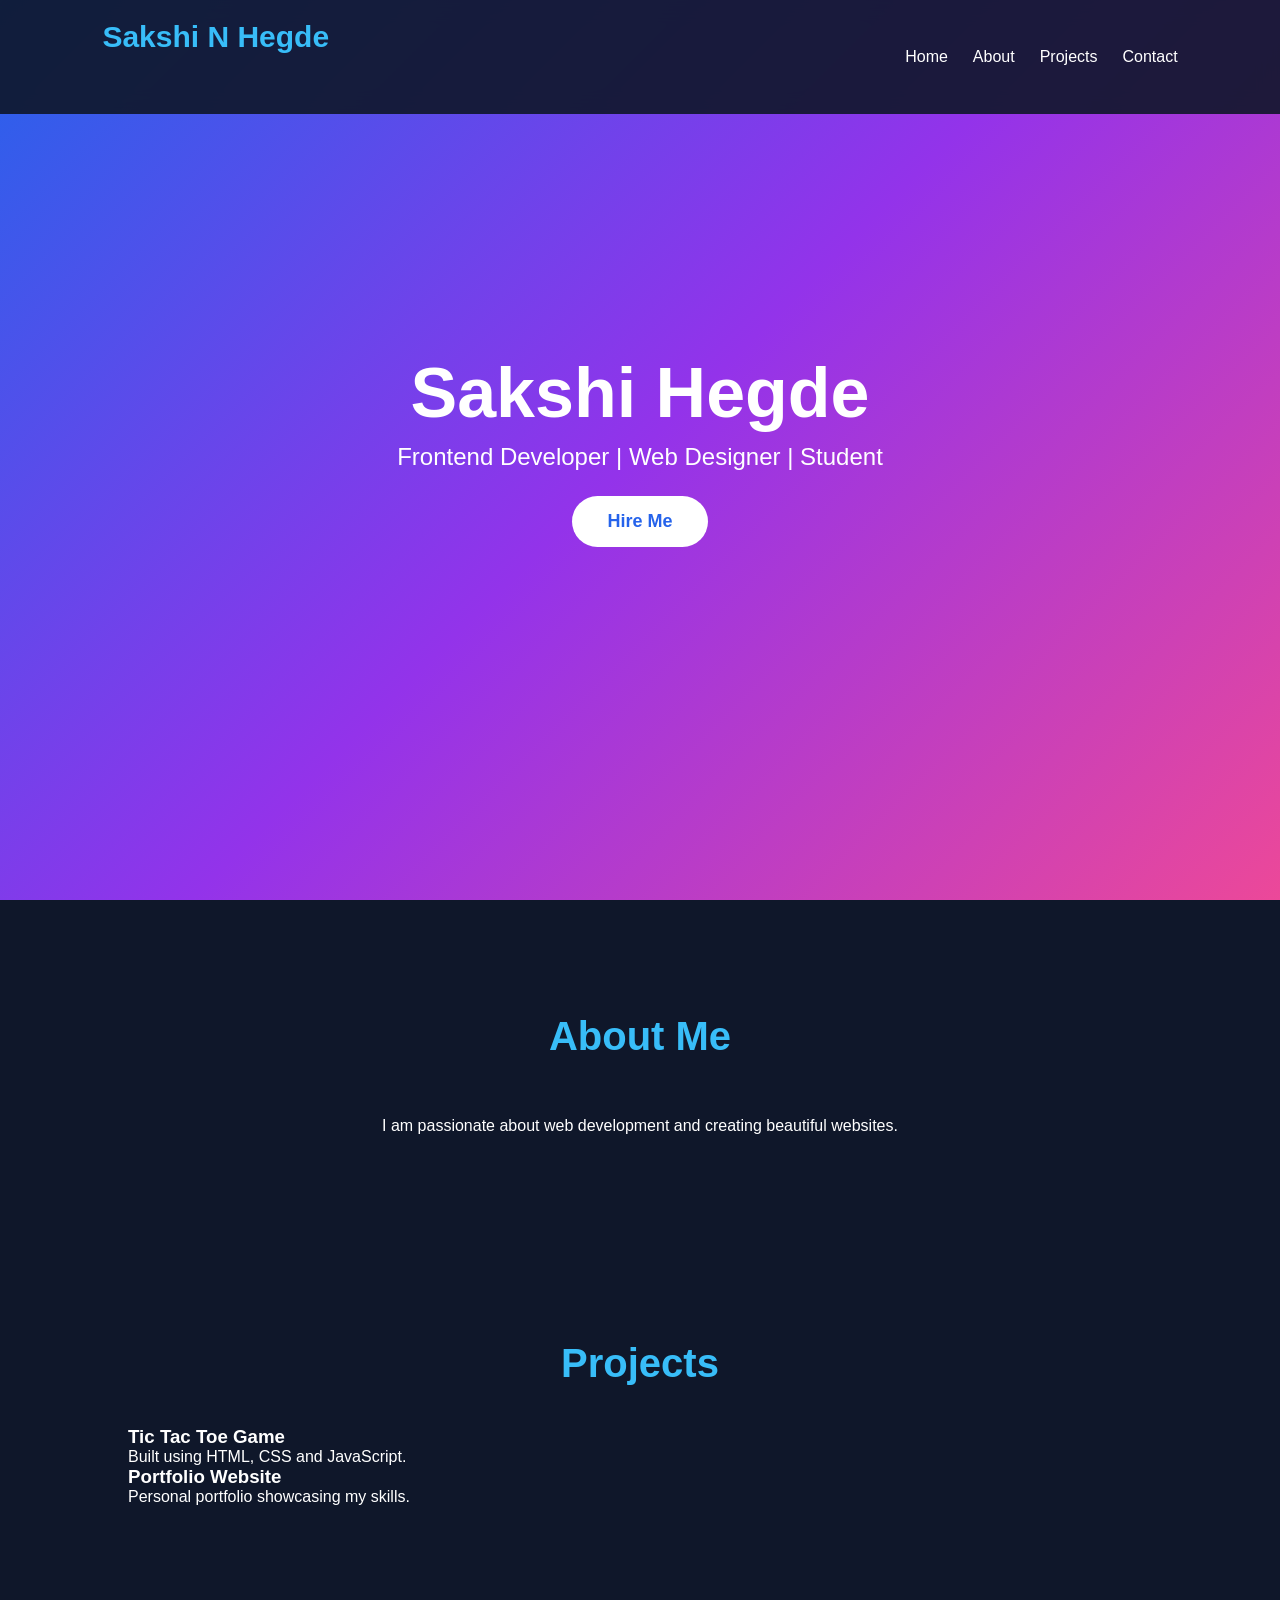
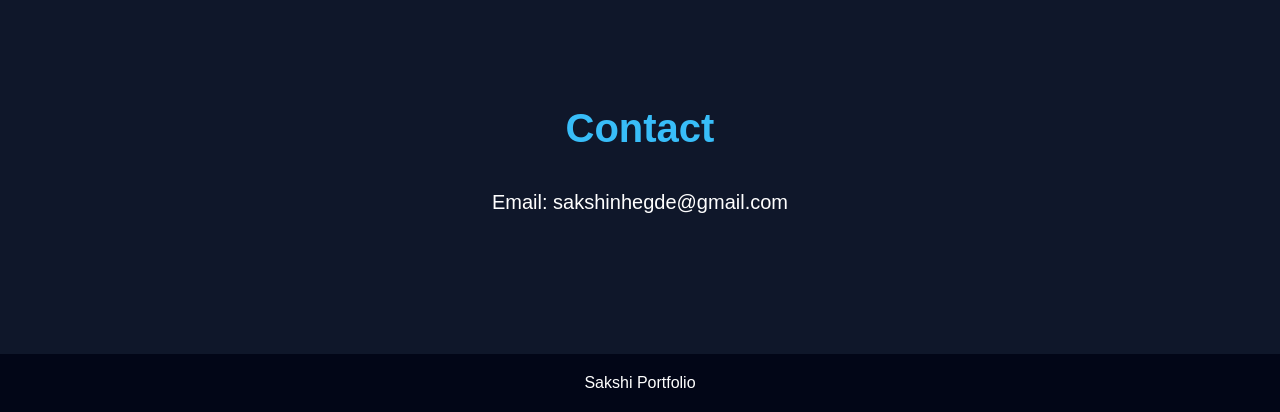
==== index.html @ 2d65c4aa "Rename portfolio.html to index.html" ====
<!DOCTYPE html>
<html lang="en">
<head>
    <meta charset="UTF-8">
    <meta name="viewport" content="width=device-width, initial-scale=1.0">
    <title>Sakshi Portfolio Website</title>
    <link rel="stylesheet" href="portfolio.css">
</head>
<body>

    <header>
        <nav>
            <h2 class="logo">Sakshi N Hegde</h2>
            <ul>
                <li><a href="#home">Home</a></li>
                <li><a href="#about">About</a></li>
                <li><a href="#projects">Projects</a></li>
                <li><a href="#contact">Contact</a></li>
            </ul>
        </nav>
    </header>

    <section id="home" class="hero">
    <h1>Sakshi Hegde</h1>
    <p>Frontend Developer | Web Designer | Student</p>
    <button onclick="showMessage()">Hire Me</button>
    </section>

    <section id="about">
        <h2>About Me</h2>
        <p>
            I am passionate about web development and creating beautiful websites.
        </p>
    </section>

    <section id="projects">
        <h2>Projects</h2>

        <div class="project card">
            <h3>Tic Tac Toe Game</h3>
            <p>Built using HTML, CSS and JavaScript.</p>
        </div>

        <div class="project card">
            <h3>Portfolio Website</h3>
            <p>Personal portfolio showcasing my skills.</p>
        </div>
    </section>

    <section id="contact">
        <h2>Contact</h2>
        <p>Email: sakshinhegde@gmail.com</p>
    </section>

    <footer>
        <p>  Sakshi Portfolio</p>
    </footer>

    <script src="portfolio.js"></script>
</body>
</html>
---- portfolio.css ----
*{
    margin:0;
    padding:0;
    box-sizing:border-box;
    font-family:'Poppins', sans-serif;
    scroll-behavior:smooth;
}

body{
    background:#0f172a;
    color:white;
}


header{
    position:fixed;
    width:100%;
    top:0;
    z-index:1000;
    background:rgba(15,23,42,0.9);
    backdrop-filter:blur(10px);
}

nav{
    display:flex;
    justify-content:space-between;
    align-items:center;
    padding:20px 8%;
}

.logo{
    font-size:30px;
    color:#38bdf8;
}

nav ul{
    display:flex;
    list-style:none;
}

nav ul li{
    margin-left:25px;
}

nav ul li a{
    text-decoration:none;
    color:white;
    font-weight:500;
    transition:0.3s;
}

nav ul li a:hover{
    color:#38bdf8;
}

.hero{
    height:100vh;
    display:flex;
    flex-direction:column;
    justify-content:center;
    align-items:center;
    text-align:center;
    background:linear-gradient(
        135deg,
        #2563eb,
        #9333ea,
        #ec4899
    );
}

.hero h1{
    font-size:70px;
    margin-bottom:10px;
}

.hero p{
    font-size:24px;
    margin-bottom:25px;
}

button{
    padding:15px 35px;
    border:none;
    border-radius:30px;
    font-size:18px;
    cursor:pointer;
    background:white;
    color:#2563eb;
    font-weight:bold;
    transition:0.4s;
}

button:hover{
    transform:scale(1.1);
}

section{
    padding:100px 10%;
}

h2{
    text-align:center;
    font-size:40px;
    margin-bottom:40px;
    color:#38bdf8;
}


#about{
    text-align:center;
    line-height:1.8;
}


.project-card{
    background:#1e293b;
    padding:25px;
    border-radius:20px;
    margin-bottom:20px;
    transition:0.4s;
    border:2px solid transparent;
}

.project-card:hover{
    transform:translateY(-10px);
    border-color:#38bdf8;
    box-shadow:0 0 20px #38bdf8;
}

.project-card h3{
    color:#60a5fa;
    margin-bottom:10px;
}

#contact{
    text-align:center;
}

#contact p{
    font-size:20px;
}

footer{
    background:#020617;
    text-align:center;
    padding:20px;
    margin-top:40px;
}
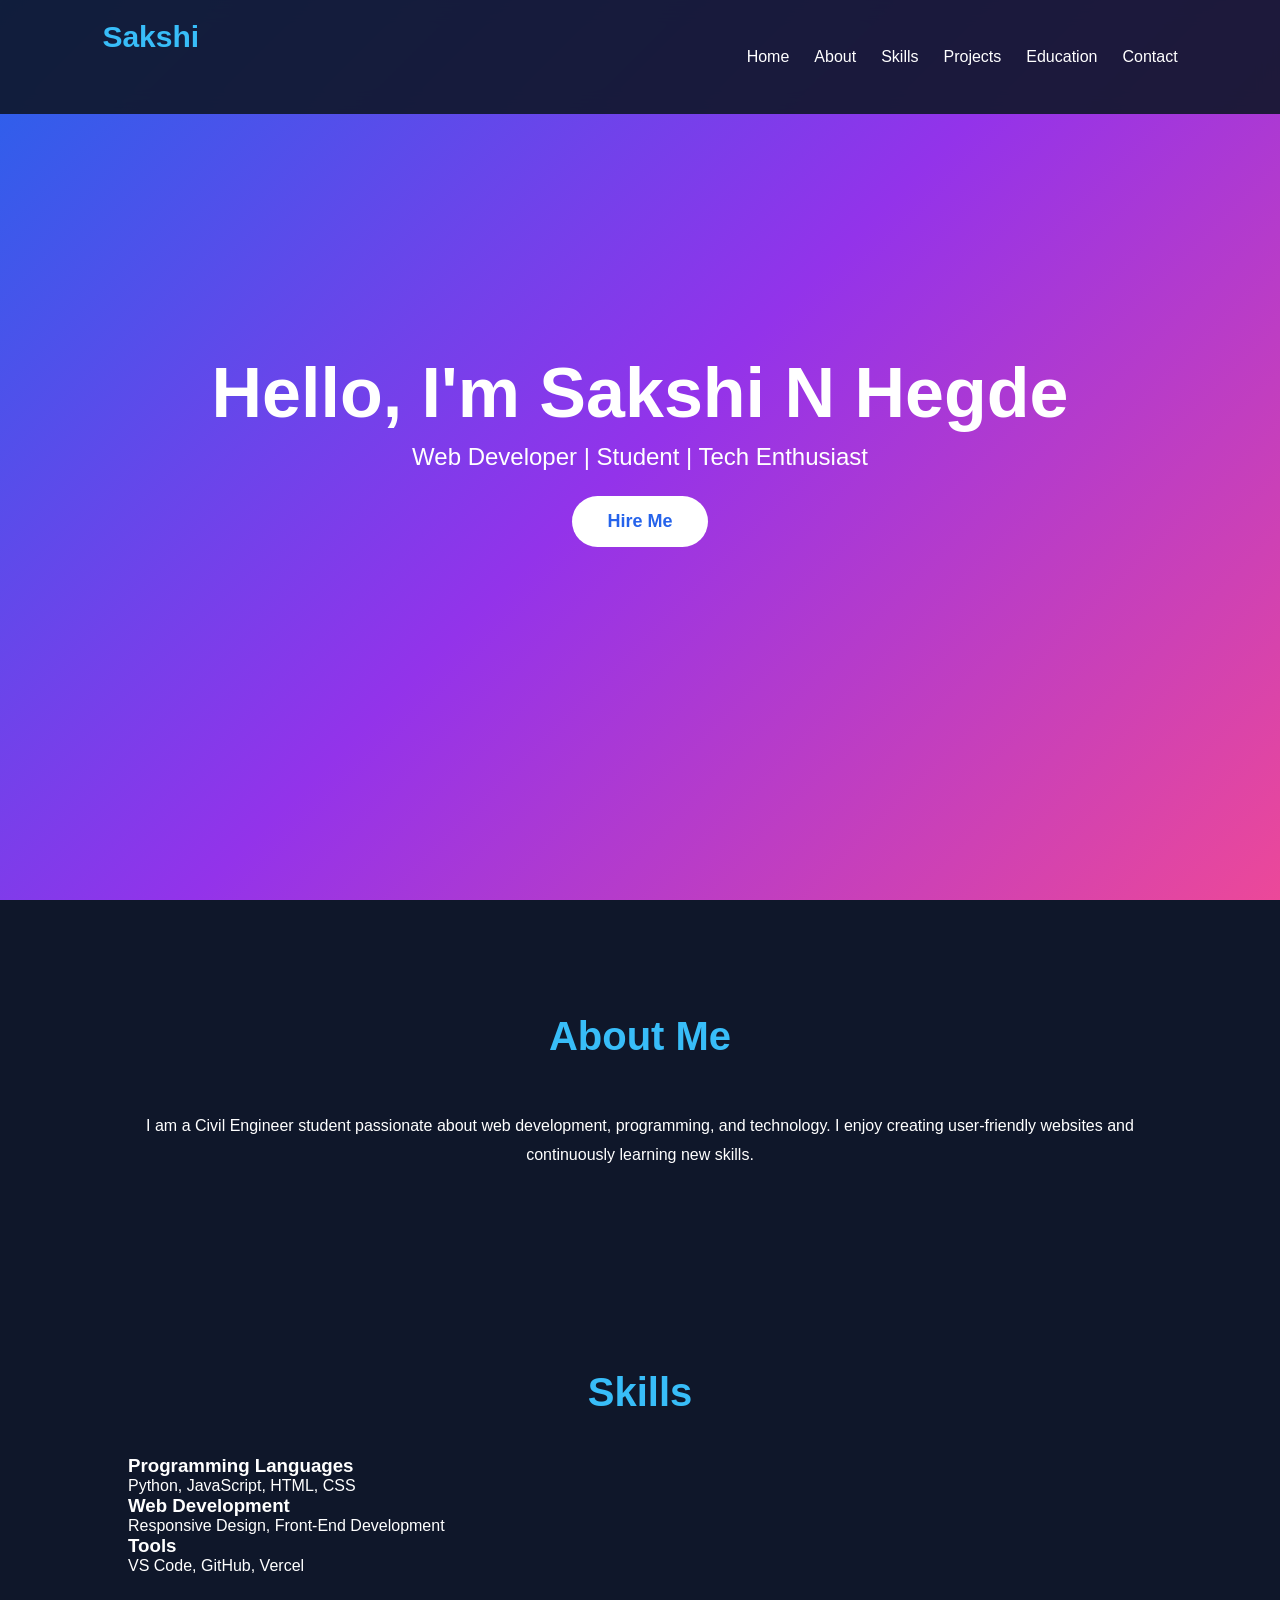
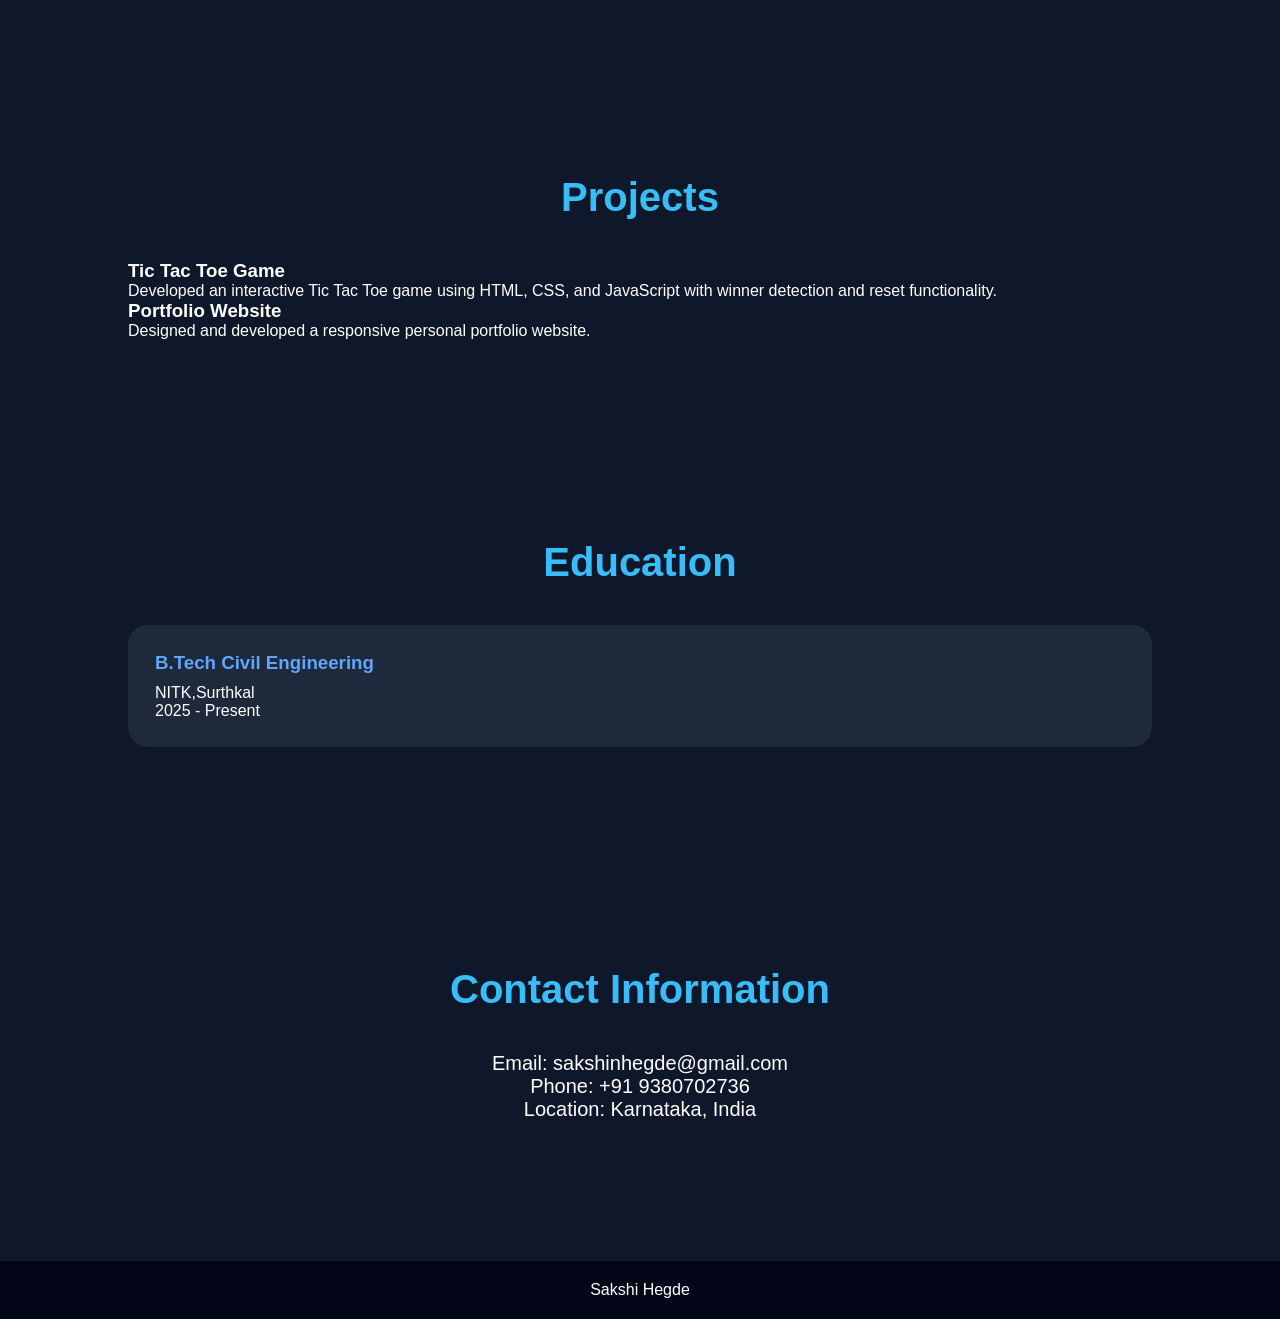
==== commit 682abdbe: "Rename portfolio.html to index.html" ====
--- a/index.html
+++ b/index.html
@@ -3,59 +3,105 @@
 <head>
     <meta charset="UTF-8">
     <meta name="viewport" content="width=device-width, initial-scale=1.0">
-    <title>Sakshi Portfolio Website</title>
+    <title>Sakshi Portfolio</title>
     <link rel="stylesheet" href="portfolio.css">
 </head>
 <body>
 
-    <header>
-        <nav>
-            <h2 class="logo">Sakshi N Hegde</h2>
-            <ul>
-                <li><a href="#home">Home</a></li>
-                <li><a href="#about">About</a></li>
-                <li><a href="#projects">Projects</a></li>
-                <li><a href="#contact">Contact</a></li>
-            </ul>
-        </nav>
-    </header>
+<header>
+    <nav>
+        <h2 class="logo">Sakshi</h2>
+        <ul>
+            <li><a href="#home">Home</a></li>
+            <li><a href="#about">About</a></li>
+            <li><a href="#skills">Skills</a></li>
+            <li><a href="#projects">Projects</a></li>
+            <li><a href="#education">Education</a></li>
+            <li><a href="#contact">Contact</a></li>
+        </ul>
+    </nav>
+</header>
 
-    <section id="home" class="hero">
-    <h1>Sakshi Hegde</h1>
-    <p>Frontend Developer | Web Designer | Student</p>
+
+<section id="home" class="hero">
+    <h1>Hello, I'm Sakshi N Hegde</h1>
+    <p>Web Developer | Student | Tech Enthusiast</p>
     <button onclick="showMessage()">Hire Me</button>
-    </section>
+</section>
 
-    <section id="about">
-        <h2>About Me</h2>
+
+<section id="about">
+    <h2>About Me</h2>
+    <p>
+        I am a Civil Engineer student passionate about web development,
+        programming, and technology. I enjoy creating user-friendly websites
+        and continuously learning new skills.
+    </p>
+</section>
+
+
+<section id="skills">
+    <h2>Skills</h2>
+
+    <div class="project card">
+        <h3>Programming Languages</h3>
+        <p>Python, JavaScript, HTML, CSS</p>
+    </div>
+
+    <div class="project card">
+        <h3>Web Development</h3>
+        <p>Responsive Design, Front-End Development</p>
+    </div>
+
+    <div class="project card">
+        <h3>Tools</h3>
+        <p>VS Code, GitHub, Vercel</p>
+    </div>
+</section>
+
+
+<section id="projects">
+    <h2>Projects</h2>
+
+    <div class="project card">
+        <h3>Tic Tac Toe Game</h3>
         <p>
-            I am passionate about web development and creating beautiful websites.
+            Developed an interactive Tic Tac Toe game using HTML, CSS,
+            and JavaScript with winner detection and reset functionality.
         </p>
-    </section>
+    </div>
 
-    <section id="projects">
-        <h2>Projects</h2>
+    <div class="project card">
+        <h3>Portfolio Website</h3>
+        <p>
+            Designed and developed a responsive personal portfolio website.
+        </p>
+    </div>
+</section>
 
-        <div class="project card">
-            <h3>Tic Tac Toe Game</h3>
-            <p>Built using HTML, CSS and JavaScript.</p>
-        </div>
 
-        <div class="project card">
-            <h3>Portfolio Website</h3>
-            <p>Personal portfolio showcasing my skills.</p>
-        </div>
-    </section>
+<section id="education">
+    <h2>Education</h2>
 
-    <section id="contact">
-        <h2>Contact</h2>
-        <p>Email: sakshinhegde@gmail.com</p>
-    </section>
+    <div class="project-card">
+        <h3>B.Tech Civil Engineering</h3>
+        <p>NITK,Surthkal</p>
+        <p>2025 - Present</p>
+    </div>
+</section>
 
-    <footer>
-        <p>  Sakshi Portfolio</p>
-    </footer>
+<!-- Contact -->
+<section id="contact">
+    <h2>Contact Information</h2>
+    <p>Email: sakshinhegde@gmail.com</p>
+    <p>Phone: +91 9380702736</p>
+    <p>Location: Karnataka, India</p>
+</section>
 
-    <script src="portfolio.js"></script>
+<footer>
+    <p> Sakshi Hegde </p>
+</footer>
+
+<script src="portfolio.js"></script>
+
 </body>
-</html>
